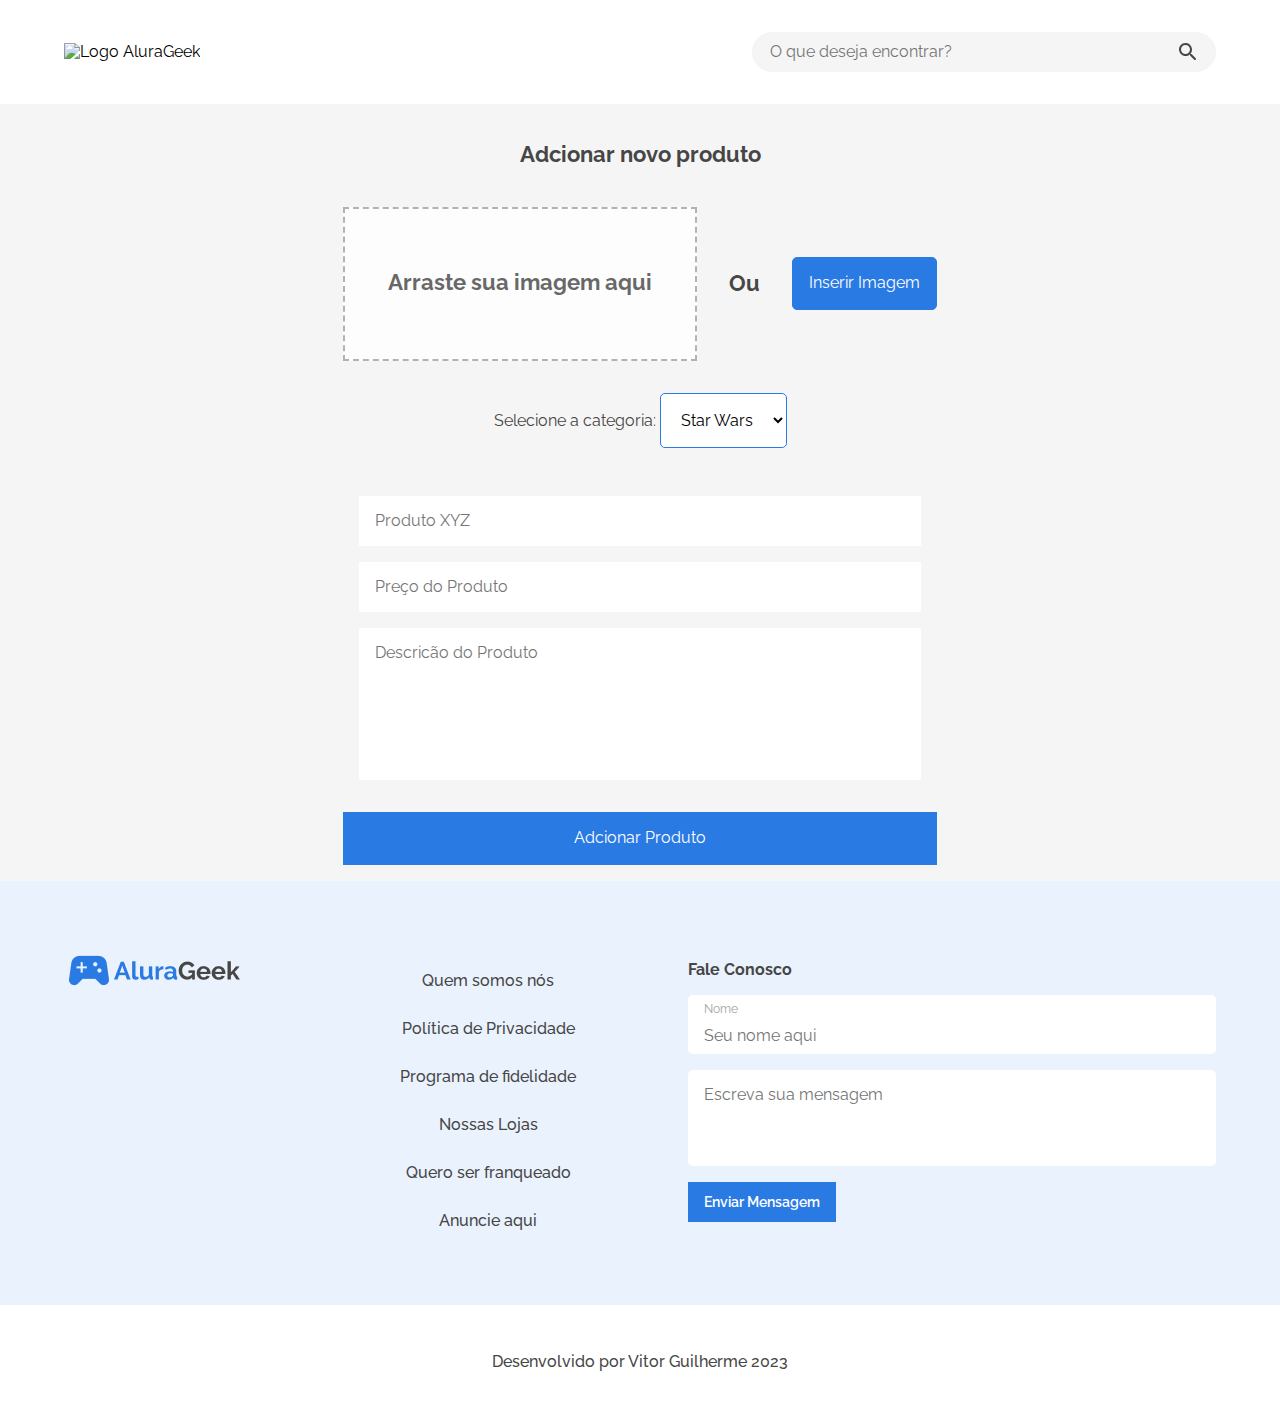
==== adcionarProduto.html @ f7864ef4 "Layout Fron-End finalizado" ====
<!DOCTYPE html>
<html lang="pt-br">

<head>
    <meta charset="UTF-8">
    <meta name="viewport" content="width=device-width, initial-scale=1.0">
    <title>AluraGeek | Adcionar Produto</title>

    <link rel="stylesheet" href="assets/css/reset.css">
    <link rel="stylesheet" href="assets/css/normalize.css">
    <link rel="stylesheet" href="assets/css/main.css">
    <link rel="stylesheet" href="assets/css/header/cabecalho.css">
    <link rel="stylesheet" href="assets/css/header/headerTop.css">
    <link rel="stylesheet" href="assets/css/adcionarProduto/inserirImagem.css">
    <link rel="stylesheet" href="assets/css/adcionarProduto/adcionarProduto.css">
    <link rel="stylesheet" href="assets/css/rodape/footer.css">
    <link rel="stylesheet" href="assets/css/rodape/informaçõesEmpresa.css">
    <link rel="stylesheet" href="assets/css/rodape/contato.css">


</head>

<body>

    <header class="cabecalho container">
        <div class="__headerTop">
            <figure class="--logo">
                <img src="assets/imagens/logo.png" alt="Logo AluraGeek">
            </figure>
            <button class="__menuAdmBtn">Menu Administrador</button>
            <div class="__barraDeBusca">
                <input type="search" name="Buscar" id="buscar" placeholder="O que deseja encontrar?">
                <img src="assets/imagens/Icone.svg" alt="Buscar" class="">
            </div>
        </div>

    </header>

    <main class="inserir container">

        <form class="__inserirProdutos" action="" method="get">

            <p>Adcionar novo produto</p>

            <div class="__secaoInserirImagem">

                <div class="__espacoArrasteArquivo">
                    <p>Arraste sua imagem aqui</p>
                </div>

                <p>Ou</p>

                <div class="__inserirImagem">
                    <label for="arquivo">Inserir Imagem</label>
                    <input type="file" name="arquivo" id="inserirImagem">
                </div>

            </div>


            <div class="__selecionarCategoria">
                <label for="categoria">Selecione a categoria:</label>
                <select id="categoria" name="Escolha a categoria">
                    <option value="star Wars">Star Wars</option>
                    <option value="console">Console</option>
                    <option value="diversos">Diversos</option>
                </select>

            </div>

            <div class="__preencher">
                
                <input class="__preencher" type="text" name="" id="nomeProd" placeholder="Produto XYZ">

                <input class="__preencher" classtype="text" name="" id="prcProd" placeholder="Preço do Produto">

                <textarea class="__preencher" name="descricao do produto" id="" cols="30" rows="10"
                    placeholder="Descricão do Produto"></textarea>

            </div>

            <button class="__adcionarProdBtn" type="submit">Adcionar Produto</button>

        </form>

    </main>

    <footer class="rodape container">

        <div class="__sobreEmpresa">



            <ul class="__sobreDescr">
                <img src="assets/imagens/Logo.png" alt="Logo AluraGeek" class="__logo">
                <div class="__descri">
                    <li class="__descriItem"><a href="#">Quem somos nós</a></li>
                    <li class="__descriItem"><a href="#">Política de Privacidade</a></li>
                    <li class="__descriItem"><a href="#">Programa de fidelidade</a></li>
                    <li class="__descriItem"><a href="#">Nossas Lojas</a></li>
                    <li class="__descriItem"><a href="#">Quero ser franqueado</a></li>
                    <li class="__descriItem"><a href="#">Anuncie aqui</a></li>
                </div>

            </ul>
            <form class="__formulario" action="" method="post">

                <p class="__formTitulo">Fale Conosco</p>

                <label class="__input-label">
                    <span>Nome</span>
                    <input class="__formNome" type="text" name="" id="" placeholder="Seu nome aqui">

                </label>

                <textarea class="__formMensagem" name="" id="" cols="30" rows="10"
                    placeholder="Escreva sua mensagem"></textarea>

                <input class="__enviarMsgBtn" type="submit" value="Enviar Mensagem">
            </form>
        </div>

    </footer>

    <div class="__rodape">
        <p class="__dev">Desenvolvido por Vitor Guilherme 2023</p>
    </div>


</body>

</html>
---- assets/css/main.css ----
@import url('https://fonts.googleapis.com/css2?family=Raleway:wght@400;500;600;700&display=swap');
:root {
    --azul-10: #EAF2FD;
    --azul-100: #2A7AE4;
    --preto-05: #F5F5F5;
    --preto-100: #464646;
    --preto-30: #C8C8C8;
    --preto-50: #A2A2A2;
    --branco: #FFFFFF;
    --textoMaior: 1.35rem;
    --textoMenor: 0.9rem;
}

/* exemplo de variavel
--main-color: black; */

*{
    font-family: 'Raleway', sans-serif;
}
---- assets/css/header/cabecalho.css ----
.cabecalho {
    display: flex;
    flex-direction: column;
    background-color: var(--branco);
}
---- assets/css/header/headerTop.css ----
.__headerTop {
    display: flex;
    height: 4.5rem;
    padding: 1rem;
    justify-content: space-between;
    align-items: center;
    align-self: stretch;
}

.--logo {
    margin: 0;
}

.--logo img {
    width: 10rem;
}

.__login {
    border: 1px solid var(--azul-100);
    background-color: var(--branco);
    font-weight: 600;
    color: var(--azul-100);
    display: flex;
    width: 8.3125rem;
    padding: 0.75rem 1rem;
    justify-content: center;
    align-items: center;
    gap: 0.625rem;
}

.__login a {
    text-decoration: none;
}

#buscar {
    display: none;
}

@media screen and (min-width: 769px) and (max-width: 1024px) {

    #buscar {
        display: block;
    }

    .__headerTop :nth-child(1) {
        order: 1;
    }

    .__headerTop :nth-child(2) {
        order: 3;
    }

    .__headerTop :nth-child(3) {
        order: 2;
    }

    .__headerTop {
        gap: 1rem;
    }

    .__barraDeBusca {
        display: flex;
        justify-content: space-between;
        width: 17rem;
        padding: 0.5rem 1rem;
        gap: 0.5rem;
        border-radius: 1.25rem;
        background: var(--preto-05);
        
    }

    .__barraDeBusca input {
        border: none;
        background: var(--preto-05);
    }

    .__login {
        flex-grow: 2;
        margin: 0 2rem 0 3rem;
    }

}

@media screen and (min-width: 1025px) {

    #buscar {
        display: block;
    }

    .__headerTop :nth-child(1) {
        order: 1;
    }

    .__headerTop :nth-child(2) {
        order: 3;
    }

    .__headerTop :nth-child(3) {
        order: 2;
    }

    .__headerTop {
        gap: 3rem;
        margin: 0 3rem 0 3rem;
    }

    .__barraDeBusca {
        display: flex;
        justify-content: space-between;
        width: 27rem;
        padding: 0.5rem 1rem;
        gap: 0.5rem;
        border-radius: 1.25rem;
        background: var(--preto-05);
    }

    .__barraDeBusca input {
        border: none;
        background: var(--preto-05);
        width: 27rem;
    }

    .__login {
        flex-grow: 2;
        margin: 0 0 0 21rem;
      }



}
---- assets/css/adcionarProduto/inserirImagem.css ----
.__menuAdmBtn {
    display: none;
}

.inserir {
    display: flex;
    padding: 1rem;
    flex-direction: column;
    align-items: center;
    background-color: var(--preto-05)
}

.__inserirProdutos p {
    font-size: 1.4rem;
    font-weight: 700;
    color: var(--preto-100);
    text-align: center;
}

.__inserirProdutos {
    display: flex;
    flex-direction: column;
    gap: 1rem;
}

.__espacoArrasteArquivo {
    border: 2px dashed var(--preto-50);
    opacity: 80%;
    background-color: var(--branco);
    width: 350px;
    height: 150px;
}

.__inserirImagem {
    border: 1px solid var(--azul-100);
    background-color: var(--azul-100);
    border-radius: 5px;
    font-size: 1rem;
    padding: 1rem;
    color: var(--branco);
    text-align: center;
    cursor: pointer;
}

.__inserirImagem label {
    cursor: pointer;
}

#inserirImagem[type="file"] {
    display: none;
}

@media screen and (min-width:769px) {
    .__secaoInserirImagem{
        display: flex;
        gap: 2rem;
        align-items: center;
    }

    .__espacoArrasteArquivo p{
        position: relative;
        top: 35%;
        transform: translateY(-50%);
    }
    
}
---- assets/css/adcionarProduto/adcionarProduto.css ----
.__selecionarCategoria {
    align-self: center;
    font-size: 1rem;
    padding: 1rem;
    color: var(--preto-100);
}

#categoria {
    border: 1px solid var(--azul-100);
    background-color: var(--branco);
    border-radius: 5px;
    cursor: pointer;
    padding: 1rem;
}

.__preencher {
    display: flex;
    flex-direction: column;
    gap: 1rem;
    padding: 1rem;
    justify-self: stretch;
    border: none;
    resize: none;
}

.__preencher textarea{
    height: 7.5rem;
}

.__adcionarProdBtn {
    padding: 1rem;
    border: 1px solid var(--azul-100);
    background-color: var(--azul-100);
    color: var(--branco);

}
---- assets/css/rodape/footer.css ----
.rodape {
    background-color: var(--azul-10);
    padding: 2rem;
}

.__sobreEmpresa {
    display: flex;
    flex-direction: column;
    align-items: center;
}

.__rodape {
    display: flex;
    align-items: center;
    justify-content: center;
    background-color: var(--branco);
    padding: 2rem;
    align-self: stretch;
    color: var(--preto-100,);
    text-align: center;
    font-size: 1rem;
    font-weight: 500;
}

@media screen and (min-width: 769px) and (max-width: 1024px) {
    
    .__sobreEmpresa{
        flex-direction: row;
        align-items: flex-start;
        gap: 7rem;
    }
}

@media screen and (min-width: 1025px){
    .__sobreEmpresa {
        padding: 2rem;
        gap: 7rem;
        flex-direction: row;
        justify-content: space-between;
    }
}
---- assets/css/rodape/informaçõesEmpresa.css ----
.__sobreDescr {
    display: flex;
    flex-direction: column;
    gap: 1rem;
    align-items: center;
    margin: 0;
}

.__descri{
    gap: 0.5rem;
}

.__descri a {
    text-decoration: none;
    color: var(--preto-100);
    font-weight: 500;
    font-size: 1rem;
}

.__descri li {
    line-height: 2.5rem;
    text-align: center;
}

@media screen and (min-width: 769px) and (max-width: 1024px) {
    .__sobreDescr {
        align-items: left;      
    }

    .__descri li {
        line-height: 2.5rem;
    }

    
}

@media screen and (min-width: 1025px){

    .__sobreDescr {
        flex-direction: row;
        align-items: flex-start;
        gap: 10rem;
             
    }
    .__descri{
        display: flex;
        flex-direction: column;
        padding-top: 1rem;
    }

    
}
---- assets/css/rodape/contato.css ----
.__formulario {
    display: flex;
    flex-direction: column;
    gap: 1rem;
    align-self: stretch;
}

.__formTitulo {
    font-size: 1rem;
    font-weight: 700;
    color: var(--preto-100);
    margin-bottom: 0;
}

.__formNome {
    border-radius: 5px;
    padding-top: 2rem;
    border: none;
}


.__input-label {
    display: flex;
}

.__input-label span {
    position: absolute;
    padding-top: 0.5rem;
    padding-left: 1rem;
    color: var(--preto-50);
    font-size: 0.75rem;
    font-weight: 400;
}

.__input-label input {
    padding-left: 1rem;
    padding-bottom: 0.5rem;
    width: 100%;
    color: var(--preto-100);
    font-size: 1rem;
    font-weight: 400;
}

.__formMensagem {
    border-radius: 5px;
    padding: 1rem 0 0 1rem;
    border: none;
    resize: none;
    height: 5rem;
    color: var(--preto-50);
    font-size: 1rem;
    font-weight: 400;
}

.__enviarMsgBtn {
    display: flex;
    padding: 0.75rem 1rem;
    justify-content: center;
    align-items: center;
    gap: 0.625rem;
    border: none;
    width: fit-content;
    background-color: var(--azul-100);
    color: var(--branco);
    font-weight: 600;
    font-size: 0.90rem;

}

@media screen and (min-width: 769px) and (max-width: 1024px) {
    .__formulario {
        align-self: stretch;
        width: 100%;
    }
}

@media screen and (min-width: 1025px){
    .__formulario{
    flex-grow: 1;
    }
}
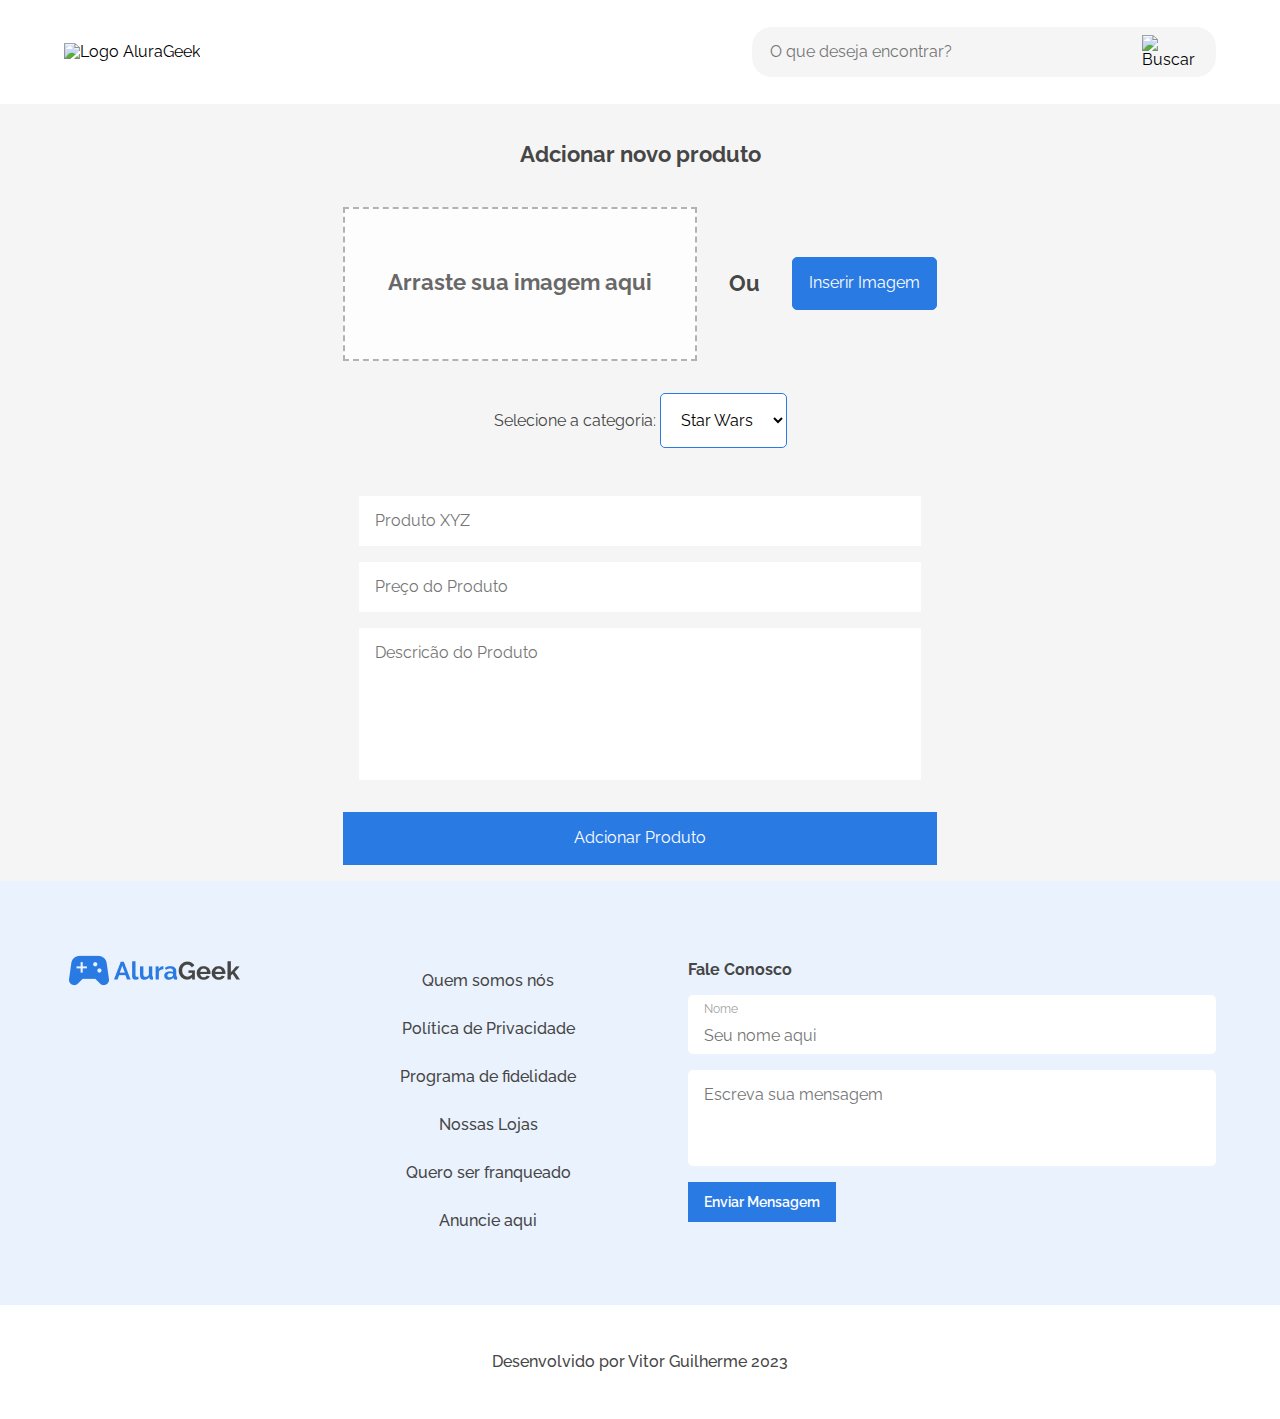
==== commit 60f80e2b: "correção nas imagens do header" ====
--- a/adcionarProduto.html
+++ b/adcionarProduto.html
@@ -25,12 +25,12 @@
     <header class="cabecalho container">
         <div class="__headerTop">
             <figure class="--logo">
-                <img src="assets/imagens/logo.png" alt="Logo AluraGeek">
+                <img src="../imagens/logo.png" alt="Logo AluraGeek">
             </figure>
             <button class="__menuAdmBtn">Menu Administrador</button>
             <div class="__barraDeBusca">
                 <input type="search" name="Buscar" id="buscar" placeholder="O que deseja encontrar?">
-                <img src="assets/imagens/Icone.svg" alt="Buscar" class="">
+                <img src="../imagens/Icone.svg" alt="Buscar" class="">
             </div>
         </div>
 
@@ -89,8 +89,6 @@
 
         <div class="__sobreEmpresa">
 
-
-
             <ul class="__sobreDescr">
                 <img src="assets/imagens/Logo.png" alt="Logo AluraGeek" class="__logo">
                 <div class="__descri">
@@ -103,21 +101,26 @@
                 </div>
 
             </ul>
-            <form class="__formulario" action="" method="post">
+
+            <form class="__formulario" data-formulario novalidate>
 
                 <p class="__formTitulo">Fale Conosco</p>
 
                 <label class="__input-label">
                     <span>Nome</span>
-                    <input class="__formNome" type="text" name="" id="" placeholder="Seu nome aqui">
-
+                    <input class="__formNome" data-formNome type="text" name="nome" id="nome" maxlength="40"
+                        placeholder="Seu nome aqui" required>
                 </label>
 
-                <textarea class="__formMensagem" name="" id="" cols="30" rows="10"
-                    placeholder="Escreva sua mensagem"></textarea>
+                <textarea class="__formMensagem" data-formMensagem name="mensagem" id="mensagem" cols="30" rows="10"
+                    maxlength="120" placeholder="Escreva sua mensagem" required></textarea>
 
-                <input class="__enviarMsgBtn" type="submit" value="Enviar Mensagem">
+                <input class="__enviarMsgBtn" data-enviarMsgBtn type="submit" value="Enviar Mensagem">
+
+                <span class="error-messages" data-error-messages aria-hidden="true"></span>
+
             </form>
+
         </div>
 
     </footer>
@@ -126,6 +129,8 @@
         <p class="__dev">Desenvolvido por Vitor Guilherme 2023</p>
     </div>
 
+    <script src="assets/program/index.js"></script>
+    <script src="assets/program/validarFormulario.js"></script>
 
 </body>
 
--- a/assets/css/header/headerTop.css
+++ b/assets/css/header/headerTop.css
@@ -26,10 +26,7 @@
     justify-content: center;
     align-items: center;
     gap: 0.625rem;
-}
-
-.__login a {
-    text-decoration: none;
+    text-decoration: none
 }
 
 #buscar {
--- a/assets/css/rodape/contato.css
+++ b/assets/css/rodape/contato.css
@@ -67,6 +67,11 @@
 
 }
 
+.error-messages{
+    color: red;
+    font-weight: 500;
+}
+
 @media screen and (min-width: 769px) and (max-width: 1024px) {
     .__formulario {
         align-self: stretch;
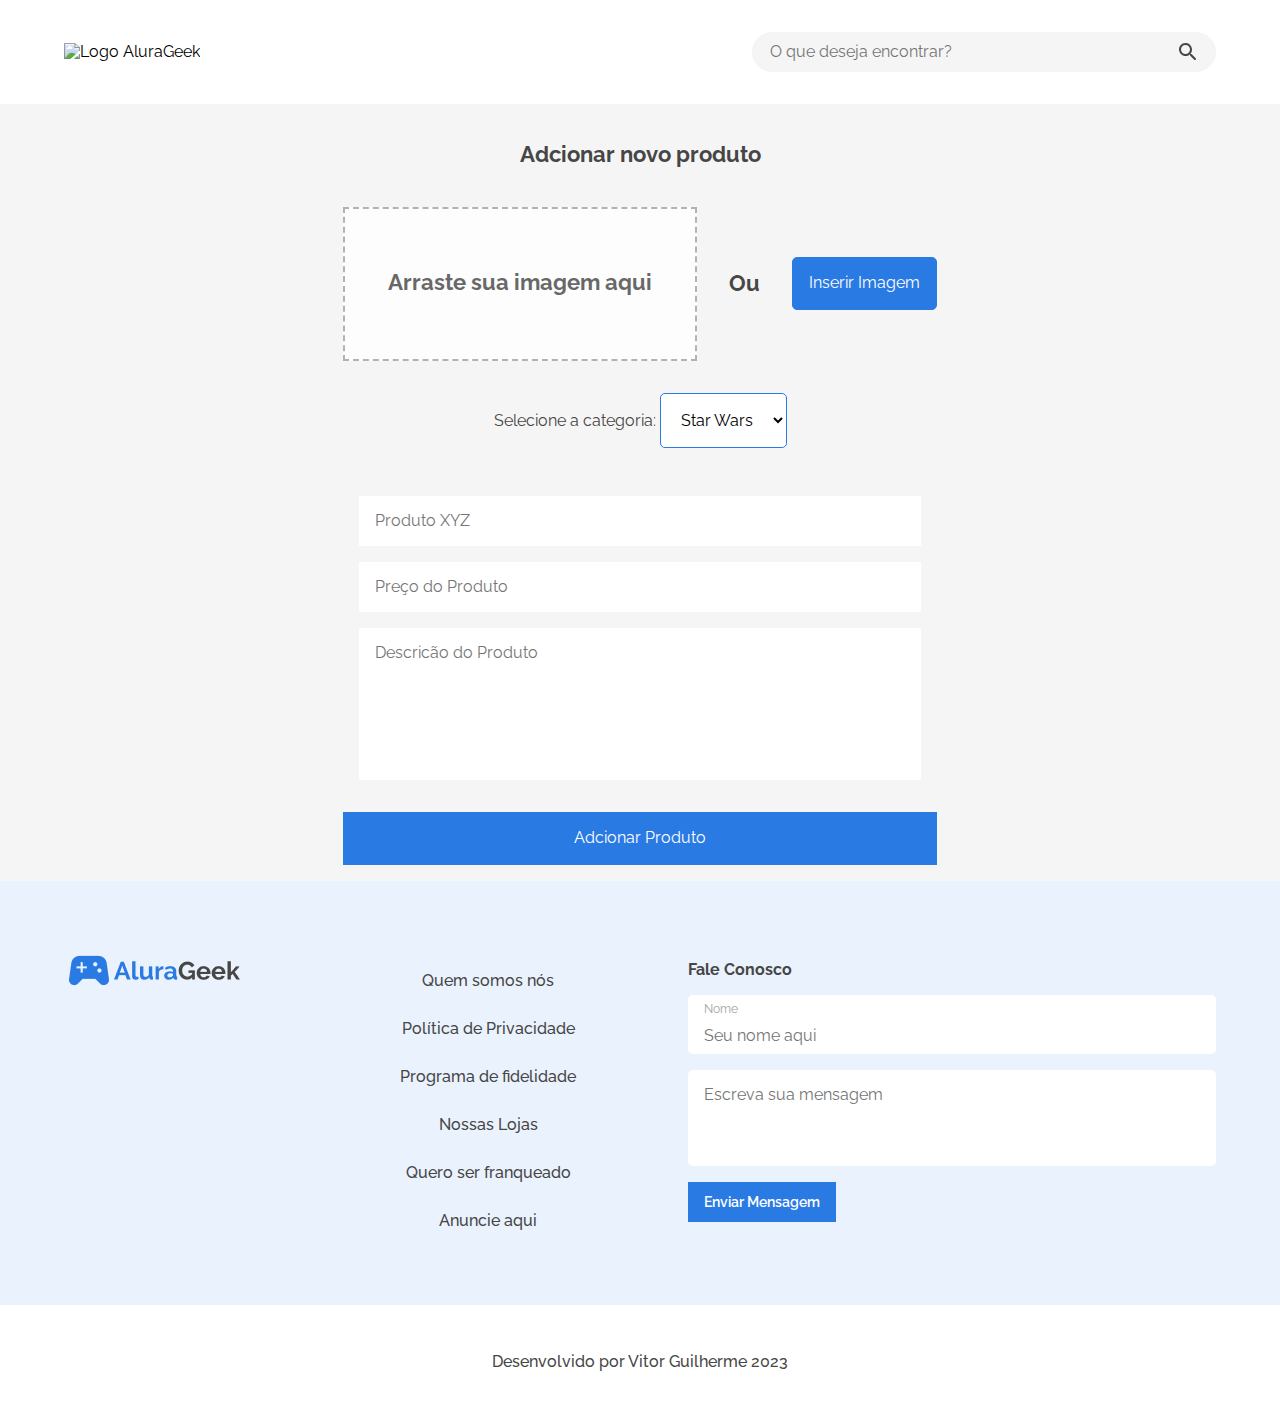
==== commit 323fc253: "atualizado o caminhos dos arquivos" ====
--- a/adcionarProduto.html
+++ b/adcionarProduto.html
@@ -6,16 +6,16 @@
     <meta name="viewport" content="width=device-width, initial-scale=1.0">
     <title>AluraGeek | Adcionar Produto</title>
 
-    <link rel="stylesheet" href="assets/css/reset.css">
-    <link rel="stylesheet" href="assets/css/normalize.css">
-    <link rel="stylesheet" href="assets/css/main.css">
-    <link rel="stylesheet" href="assets/css/header/cabecalho.css">
-    <link rel="stylesheet" href="assets/css/header/headerTop.css">
-    <link rel="stylesheet" href="assets/css/adcionarProduto/inserirImagem.css">
-    <link rel="stylesheet" href="assets/css/adcionarProduto/adcionarProduto.css">
-    <link rel="stylesheet" href="assets/css/rodape/footer.css">
-    <link rel="stylesheet" href="assets/css/rodape/informaçõesEmpresa.css">
-    <link rel="stylesheet" href="assets/css/rodape/contato.css">
+    <link rel="stylesheet" href="css/reset.css">
+    <link rel="stylesheet" href="css/normalize.css">
+    <link rel="stylesheet" href="css/main.css">
+    <link rel="stylesheet" href="css/header/cabecalho.css">
+    <link rel="stylesheet" href="css/header/headerTop.css">
+    <link rel="stylesheet" href="css/adcionarProduto/inserirImagem.css">
+    <link rel="stylesheet" href="css/adcionarProduto/adcionarProduto.css">
+    <link rel="stylesheet" href="css/rodape/footer.css">
+    <link rel="stylesheet" href="css/rodape/informaçõesEmpresa.css">
+    <link rel="stylesheet" href="css/rodape/contato.css">
 
 
 </head>
@@ -25,12 +25,12 @@
     <header class="cabecalho container">
         <div class="__headerTop">
             <figure class="--logo">
-                <img src="../imagens/logo.png" alt="Logo AluraGeek">
+                <img src="assets/logo.png" alt="Logo AluraGeek">
             </figure>
             <button class="__menuAdmBtn">Menu Administrador</button>
             <div class="__barraDeBusca">
                 <input type="search" name="Buscar" id="buscar" placeholder="O que deseja encontrar?">
-                <img src="../imagens/Icone.svg" alt="Buscar" class="">
+                <img src="assets/Icone.svg" alt="Buscar" class="">
             </div>
         </div>
 
@@ -90,7 +90,7 @@
         <div class="__sobreEmpresa">
 
             <ul class="__sobreDescr">
-                <img src="assets/imagens/Logo.png" alt="Logo AluraGeek" class="__logo">
+                <img src="assets/Logo.png" alt="Logo AluraGeek" class="__logo">
                 <div class="__descri">
                     <li class="__descriItem"><a href="#">Quem somos nós</a></li>
                     <li class="__descriItem"><a href="#">Política de Privacidade</a></li>
@@ -129,8 +129,8 @@
         <p class="__dev">Desenvolvido por Vitor Guilherme 2023</p>
     </div>
 
-    <script src="assets/program/index.js"></script>
-    <script src="assets/program/validarFormulario.js"></script>
+    <script src="app/index.js"></script>
+    <script src="app/validarFormulario.js"></script>
 
 </body>
 
--- a/css/main.css
+++ b/css/main.css
@@ -0,0 +1,19 @@
+@import url('https://fonts.googleapis.com/css2?family=Raleway:wght@400;500;600;700&display=swap');
+:root {
+    --azul-10: #EAF2FD;
+    --azul-100: #2A7AE4;
+    --preto-05: #F5F5F5;
+    --preto-100: #464646;
+    --preto-30: #C8C8C8;
+    --preto-50: #A2A2A2;
+    --branco: #FFFFFF;
+    --textoMaior: 1.35rem;
+    --textoMenor: 0.9rem;
+}
+
+/* exemplo de variavel
+--main-color: black; */
+
+*{
+    font-family: 'Raleway', sans-serif;
+}--- a/css/header/cabecalho.css
+++ b/css/header/cabecalho.css
@@ -0,0 +1,5 @@
+.cabecalho {
+    display: flex;
+    flex-direction: column;
+    background-color: var(--branco);
+}--- a/css/header/headerTop.css
+++ b/css/header/headerTop.css
@@ -0,0 +1,127 @@
+.__headerTop {
+    display: flex;
+    height: 4.5rem;
+    padding: 1rem;
+    justify-content: space-between;
+    align-items: center;
+    align-self: stretch;
+}
+
+.--logo {
+    margin: 0;
+}
+
+.--logo img {
+    width: 10rem;
+}
+
+.__login {
+    border: 1px solid var(--azul-100);
+    background-color: var(--branco);
+    font-weight: 600;
+    color: var(--azul-100);
+    display: flex;
+    width: 8.3125rem;
+    padding: 0.75rem 1rem;
+    justify-content: center;
+    align-items: center;
+    gap: 0.625rem;
+    text-decoration: none
+}
+
+#buscar {
+    display: none;
+}
+
+@media screen and (min-width: 769px) and (max-width: 1024px) {
+
+    #buscar {
+        display: block;
+    }
+
+    .__headerTop :nth-child(1) {
+        order: 1;
+    }
+
+    .__headerTop :nth-child(2) {
+        order: 3;
+    }
+
+    .__headerTop :nth-child(3) {
+        order: 2;
+    }
+
+    .__headerTop {
+        gap: 1rem;
+    }
+
+    .__barraDeBusca {
+        display: flex;
+        justify-content: space-between;
+        width: 17rem;
+        padding: 0.5rem 1rem;
+        gap: 0.5rem;
+        border-radius: 1.25rem;
+        background: var(--preto-05);
+        
+    }
+
+    .__barraDeBusca input {
+        border: none;
+        background: var(--preto-05);
+    }
+
+    .__login {
+        flex-grow: 2;
+        margin: 0 2rem 0 3rem;
+    }
+
+}
+
+@media screen and (min-width: 1025px) {
+
+    #buscar {
+        display: block;
+    }
+
+    .__headerTop :nth-child(1) {
+        order: 1;
+    }
+
+    .__headerTop :nth-child(2) {
+        order: 3;
+    }
+
+    .__headerTop :nth-child(3) {
+        order: 2;
+    }
+
+    .__headerTop {
+        gap: 3rem;
+        margin: 0 3rem 0 3rem;
+    }
+
+    .__barraDeBusca {
+        display: flex;
+        justify-content: space-between;
+        width: 27rem;
+        padding: 0.5rem 1rem;
+        gap: 0.5rem;
+        border-radius: 1.25rem;
+        background: var(--preto-05);
+    }
+
+    .__barraDeBusca input {
+        border: none;
+        background: var(--preto-05);
+        width: 27rem;
+    }
+
+    .__login {
+        flex-grow: 2;
+        margin: 0 0 0 21rem;
+      }
+
+
+
+}--- a/css/adcionarProduto/inserirImagem.css
+++ b/css/adcionarProduto/inserirImagem.css
@@ -0,0 +1,66 @@
+.__menuAdmBtn {
+    display: none;
+}
+
+.inserir {
+    display: flex;
+    padding: 1rem;
+    flex-direction: column;
+    align-items: center;
+    background-color: var(--preto-05)
+}
+
+.__inserirProdutos p {
+    font-size: 1.4rem;
+    font-weight: 700;
+    color: var(--preto-100);
+    text-align: center;
+}
+
+.__inserirProdutos {
+    display: flex;
+    flex-direction: column;
+    gap: 1rem;
+}
+
+.__espacoArrasteArquivo {
+    border: 2px dashed var(--preto-50);
+    opacity: 80%;
+    background-color: var(--branco);
+    width: 350px;
+    height: 150px;
+}
+
+.__inserirImagem {
+    border: 1px solid var(--azul-100);
+    background-color: var(--azul-100);
+    border-radius: 5px;
+    font-size: 1rem;
+    padding: 1rem;
+    color: var(--branco);
+    text-align: center;
+    cursor: pointer;
+}
+
+.__inserirImagem label {
+    cursor: pointer;
+}
+
+#inserirImagem[type="file"] {
+    display: none;
+}
+
+@media screen and (min-width:769px) {
+    .__secaoInserirImagem{
+        display: flex;
+        gap: 2rem;
+        align-items: center;
+    }
+
+    .__espacoArrasteArquivo p{
+        position: relative;
+        top: 35%;
+        transform: translateY(-50%);
+    }
+    
+}--- a/css/adcionarProduto/adcionarProduto.css
+++ b/css/adcionarProduto/adcionarProduto.css
@@ -0,0 +1,36 @@
+.__selecionarCategoria {
+    align-self: center;
+    font-size: 1rem;
+    padding: 1rem;
+    color: var(--preto-100);
+}
+
+#categoria {
+    border: 1px solid var(--azul-100);
+    background-color: var(--branco);
+    border-radius: 5px;
+    cursor: pointer;
+    padding: 1rem;
+}
+
+.__preencher {
+    display: flex;
+    flex-direction: column;
+    gap: 1rem;
+    padding: 1rem;
+    justify-self: stretch;
+    border: none;
+    resize: none;
+}
+
+.__preencher textarea{
+    height: 7.5rem;
+}
+
+.__adcionarProdBtn {
+    padding: 1rem;
+    border: 1px solid var(--azul-100);
+    background-color: var(--azul-100);
+    color: var(--branco);
+
+}--- a/css/rodape/footer.css
+++ b/css/rodape/footer.css
@@ -0,0 +1,41 @@
+.rodape {
+    background-color: var(--azul-10);
+    padding: 2rem;
+}
+
+.__sobreEmpresa {
+    display: flex;
+    flex-direction: column;
+    align-items: center;
+}
+
+.__rodape {
+    display: flex;
+    align-items: center;
+    justify-content: center;
+    background-color: var(--branco);
+    padding: 2rem;
+    align-self: stretch;
+    color: var(--preto-100,);
+    text-align: center;
+    font-size: 1rem;
+    font-weight: 500;
+}
+
+@media screen and (min-width: 769px) and (max-width: 1024px) {
+    
+    .__sobreEmpresa{
+        flex-direction: row;
+        align-items: flex-start;
+        gap: 7rem;
+    }
+}
+
+@media screen and (min-width: 1025px){
+    .__sobreEmpresa {
+        padding: 2rem;
+        gap: 7rem;
+        flex-direction: row;
+        justify-content: space-between;
+    }
+}--- a/css/rodape/informaçõesEmpresa.css
+++ b/css/rodape/informaçõesEmpresa.css
@@ -0,0 +1,54 @@
+.__sobreDescr {
+    display: flex;
+    flex-direction: column;
+    gap: 1rem;
+    align-items: center;
+    margin: 0;
+}
+
+.__descri{
+    gap: 0.5rem;
+}
+
+.__descri a {
+    text-decoration: none;
+    color: var(--preto-100);
+    font-weight: 500;
+    font-size: 1rem;
+}
+
+.__descri li {
+    line-height: 2.5rem;
+    text-align: center;
+}
+
+@media screen and (min-width: 769px) and (max-width: 1024px) {
+    .__sobreDescr {
+        align-items: left;      
+    }
+
+    .__descri li {
+        line-height: 2.5rem;
+    }
+
+    
+}
+
+@media screen and (min-width: 1025px){
+
+    .__sobreDescr {
+        flex-direction: row;
+        align-items: flex-start;
+        gap: 10rem;
+             
+    }
+    .__descri{
+        display: flex;
+        flex-direction: column;
+        padding-top: 1rem;
+    }
+
+    
+}
+
+
--- a/css/rodape/contato.css
+++ b/css/rodape/contato.css
@@ -0,0 +1,87 @@
+.__formulario {
+    display: flex;
+    flex-direction: column;
+    gap: 1rem;
+    align-self: stretch;
+}
+
+.__formTitulo {
+    font-size: 1rem;
+    font-weight: 700;
+    color: var(--preto-100);
+    margin-bottom: 0;
+}
+
+.__formNome {
+    border-radius: 5px;
+    padding-top: 2rem;
+    border: none;
+}
+
+
+.__input-label {
+    display: flex;
+}
+
+.__input-label span {
+    position: absolute;
+    padding-top: 0.5rem;
+    padding-left: 1rem;
+    color: var(--preto-50);
+    font-size: 0.75rem;
+    font-weight: 400;
+}
+
+.__input-label input {
+    padding-left: 1rem;
+    padding-bottom: 0.5rem;
+    width: 100%;
+    color: var(--preto-100);
+    font-size: 1rem;
+    font-weight: 400;
+}
+
+.__formMensagem {
+    border-radius: 5px;
+    padding: 1rem 0 0 1rem;
+    border: none;
+    resize: none;
+    height: 5rem;
+    color: var(--preto-50);
+    font-size: 1rem;
+    font-weight: 400;
+}
+
+.__enviarMsgBtn {
+    display: flex;
+    padding: 0.75rem 1rem;
+    justify-content: center;
+    align-items: center;
+    gap: 0.625rem;
+    border: none;
+    width: fit-content;
+    background-color: var(--azul-100);
+    color: var(--branco);
+    font-weight: 600;
+    font-size: 0.90rem;
+
+}
+
+.error-messages{
+    color: red;
+    font-weight: 500;
+}
+
+@media screen and (min-width: 769px) and (max-width: 1024px) {
+    .__formulario {
+        align-self: stretch;
+        width: 100%;
+    }
+}
+
+@media screen and (min-width: 1025px){
+    .__formulario{
+    flex-grow: 1;
+    }
+}
+
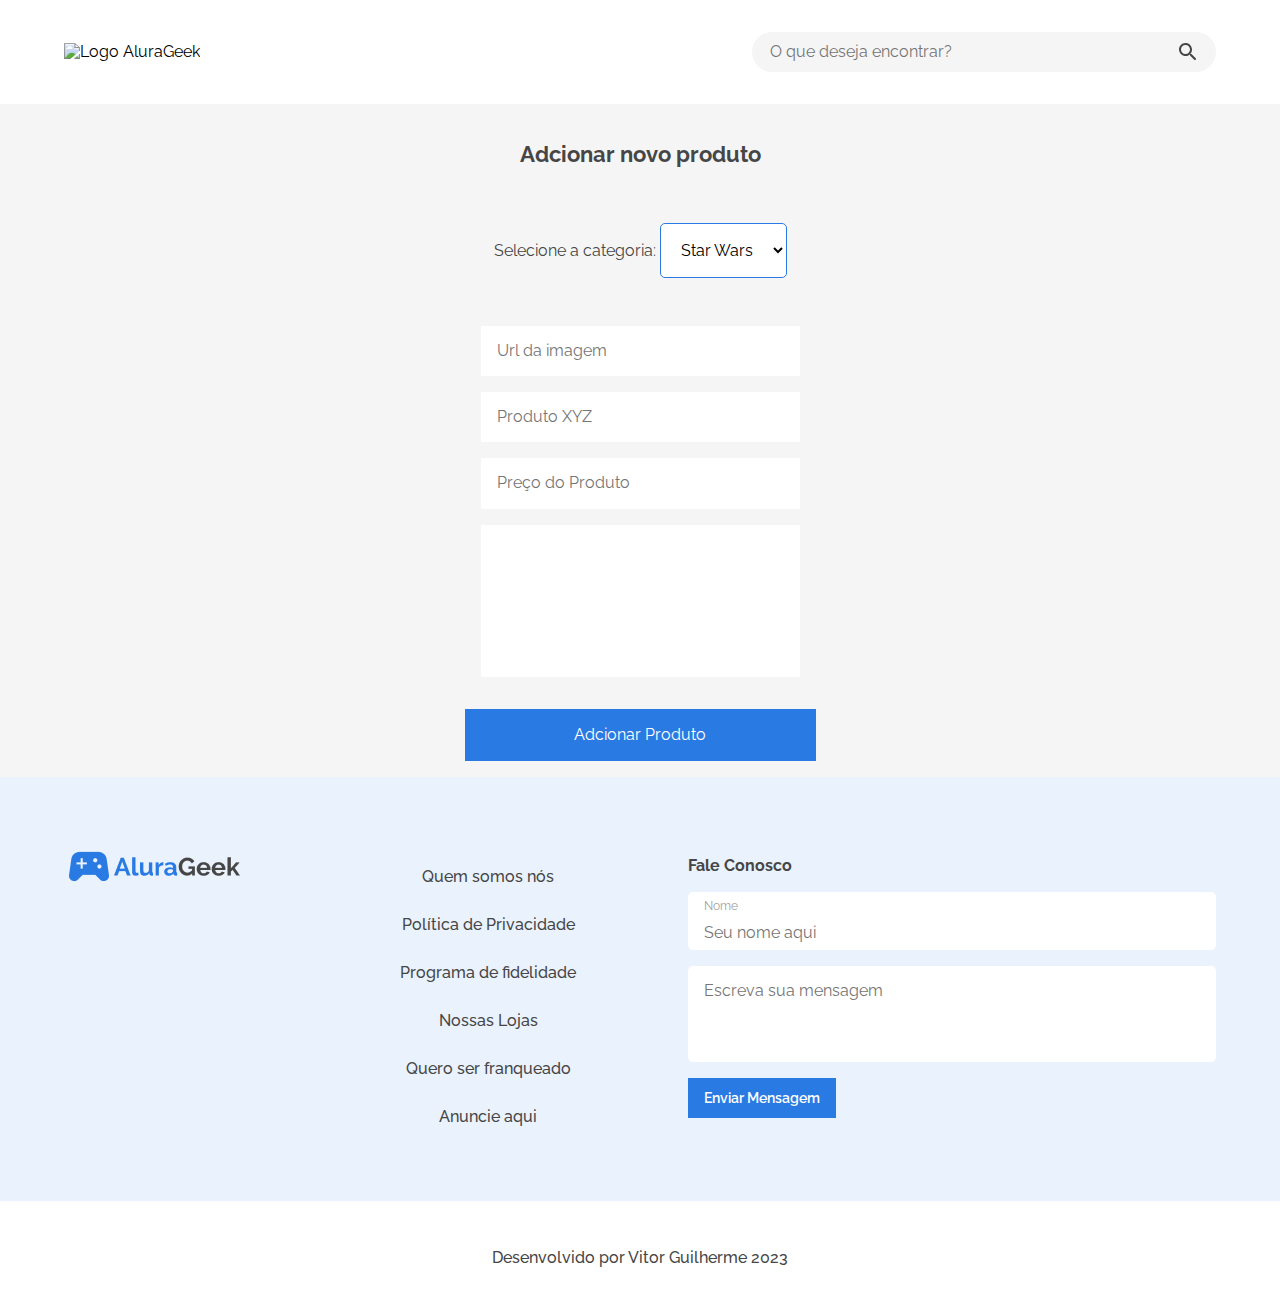
==== commit d7457459: "melhor organização das funções" ====
--- a/adcionarProduto.html
+++ b/adcionarProduto.html
@@ -5,17 +5,17 @@
     <meta charset="UTF-8">
     <meta name="viewport" content="width=device-width, initial-scale=1.0">
     <title>AluraGeek | Adcionar Produto</title>
-
-    <link rel="stylesheet" href="css/reset.css">
-    <link rel="stylesheet" href="css/normalize.css">
-    <link rel="stylesheet" href="css/main.css">
-    <link rel="stylesheet" href="css/header/cabecalho.css">
-    <link rel="stylesheet" href="css/header/headerTop.css">
-    <link rel="stylesheet" href="css/adcionarProduto/inserirImagem.css">
-    <link rel="stylesheet" href="css/adcionarProduto/adcionarProduto.css">
-    <link rel="stylesheet" href="css/rodape/footer.css">
-    <link rel="stylesheet" href="css/rodape/informaçõesEmpresa.css">
-    <link rel="stylesheet" href="css/rodape/contato.css">
+    <link rel="shortcut icon" href="assets/img/logo.svg" type="image/x-icon">
+    <link rel="stylesheet" href="assets/css/reset.css">
+    <link rel="stylesheet" href="assets/css/normalize.css">
+    <link rel="stylesheet" href="assets/css/main.css">
+    <link rel="stylesheet" href="assets/css/header/cabecalho.css">
+    <link rel="stylesheet" href="assets/css/header/headerTop.css">
+    <link rel="stylesheet" href="assets/css/adcionarProduto/inserirImagem.css">
+    <link rel="stylesheet" href="assets/css/adcionarProduto/adcionarProduto.css">
+    <link rel="stylesheet" href="assets/css/rodape/footer.css">
+    <link rel="stylesheet" href="assets/css/rodape/informaçõesEmpresa.css">
+    <link rel="stylesheet" href="assets/css/rodape/contato.css">
 
 
 </head>
@@ -25,12 +25,12 @@
     <header class="cabecalho container">
         <div class="__headerTop">
             <figure class="--logo">
-                <img src="assets/logo.png" alt="Logo AluraGeek">
+                <img src="assets/img/logo.png" alt="Logo AluraGeek">
             </figure>
             <button class="__menuAdmBtn">Menu Administrador</button>
             <div class="__barraDeBusca">
                 <input type="search" name="Buscar" id="buscar" placeholder="O que deseja encontrar?">
-                <img src="assets/Icone.svg" alt="Buscar" class="">
+                <img src="assets/img/Icone.svg" alt="Buscar" class="">
             </div>
         </div>
 
@@ -38,44 +38,31 @@
 
     <main class="inserir container">
 
-        <form class="__inserirProdutos" action="" method="get">
+        <form class="__inserirProdutos" data-inserirProdutos>
 
             <p>Adcionar novo produto</p>
 
-            <div class="__secaoInserirImagem">
-
-                <div class="__espacoArrasteArquivo">
-                    <p>Arraste sua imagem aqui</p>
-                </div>
-
-                <p>Ou</p>
-
-                <div class="__inserirImagem">
-                    <label for="arquivo">Inserir Imagem</label>
-                    <input type="file" name="arquivo" id="inserirImagem">
-                </div>
-
-            </div>
-
-
             <div class="__selecionarCategoria">
                 <label for="categoria">Selecione a categoria:</label>
-                <select id="categoria" name="Escolha a categoria">
-                    <option value="star Wars">Star Wars</option>
-                    <option value="console">Console</option>
-                    <option value="diversos">Diversos</option>
+                <select id="categoria" name="Escolha a categoria" required>
+                    <option value="Star Wars">Star Wars</option>
+                    <option value="Console">Console</option>
+                    <option value="Diversos">Diversos</option>
                 </select>
 
             </div>
 
             <div class="__preencher">
-                
-                <input class="__preencher" type="text" name="" id="nomeProd" placeholder="Produto XYZ">
 
-                <input class="__preencher" classtype="text" name="" id="prcProd" placeholder="Preço do Produto">
+                <input class="__preencher" type="text" name="" id="inserirImagem" placeholder="Url da imagem" required >
 
-                <textarea class="__preencher" name="descricao do produto" id="" cols="30" rows="10"
-                    placeholder="Descricão do Produto"></textarea>
+                <input class="__preencher" type="text" name="" id="nomeProd" placeholder="Produto XYZ" required>
+
+                <input class="__preencher" classtype="text" name="" id="prcProd" placeholder="Preço do Produto" required>
+
+                <textarea class="__preencher" name="descricao do produto" id="descrProduto" cols="30" rows="10"
+                    placeholder="Descricão do Produto" required>
+                </textarea>
 
             </div>
 
@@ -90,7 +77,7 @@
         <div class="__sobreEmpresa">
 
             <ul class="__sobreDescr">
-                <img src="assets/Logo.png" alt="Logo AluraGeek" class="__logo">
+                <img src="assets/img/Logo.png" alt="Logo AluraGeek" class="__logo">
                 <div class="__descri">
                     <li class="__descriItem"><a href="#">Quem somos nós</a></li>
                     <li class="__descriItem"><a href="#">Política de Privacidade</a></li>
@@ -129,8 +116,10 @@
         <p class="__dev">Desenvolvido por Vitor Guilherme 2023</p>
     </div>
 
-    <script src="app/index.js"></script>
-    <script src="app/validarFormulario.js"></script>
+    <script type="module" src="assets/js/main.js"></script>
+    <script src="assets/js/validarFormulario.js"></script>
+    <script src="assets/js/adcionarProduto.js"></script>
+    
 
 </body>
 
--- a/assets/css/main.css
+++ b/assets/css/main.css
@@ -0,0 +1,19 @@
+@import url('https://fonts.googleapis.com/css2?family=Raleway:wght@400;500;600;700&display=swap');
+:root {
+    --azul-10: #EAF2FD;
+    --azul-100: #2A7AE4;
+    --preto-05: #F5F5F5;
+    --preto-100: #464646;
+    --preto-30: #C8C8C8;
+    --preto-50: #A2A2A2;
+    --branco: #FFFFFF;
+    --textoMaior: 1.35rem;
+    --textoMenor: 0.9rem;
+}
+
+/* exemplo de variavel
+--main-color: black; */
+
+*{
+    font-family: 'Raleway', sans-serif;
+}--- a/assets/css/header/cabecalho.css
+++ b/assets/css/header/cabecalho.css
@@ -0,0 +1,5 @@
+.cabecalho {
+    display: flex;
+    flex-direction: column;
+    background-color: var(--branco);
+}--- a/assets/css/header/headerTop.css
+++ b/assets/css/header/headerTop.css
@@ -0,0 +1,127 @@
+.__headerTop {
+    display: flex;
+    height: 4.5rem;
+    padding: 1rem;
+    justify-content: space-between;
+    align-items: center;
+    align-self: stretch;
+}
+
+.--logo {
+    margin: 0;
+}
+
+.--logo img {
+    width: 10rem;
+}
+
+.__login {
+    border: 1px solid var(--azul-100);
+    background-color: var(--branco);
+    font-weight: 600;
+    color: var(--azul-100);
+    display: flex;
+    width: 8.3125rem;
+    padding: 0.75rem 1rem;
+    justify-content: center;
+    align-items: center;
+    gap: 0.625rem;
+    text-decoration: none
+}
+
+#buscar {
+    display: none;
+}
+
+@media screen and (min-width: 769px) and (max-width: 1024px) {
+
+    #buscar {
+        display: block;
+    }
+
+    .__headerTop :nth-child(1) {
+        order: 1;
+    }
+
+    .__headerTop :nth-child(2) {
+        order: 3;
+    }
+
+    .__headerTop :nth-child(3) {
+        order: 2;
+    }
+
+    .__headerTop {
+        gap: 1rem;
+    }
+
+    .__barraDeBusca {
+        display: flex;
+        justify-content: space-between;
+        width: 17rem;
+        padding: 0.5rem 1rem;
+        gap: 0.5rem;
+        border-radius: 1.25rem;
+        background: var(--preto-05);
+        
+    }
+
+    .__barraDeBusca input {
+        border: none;
+        background: var(--preto-05);
+    }
+
+    .__login {
+        flex-grow: 2;
+        margin: 0 2rem 0 3rem;
+    }
+
+}
+
+@media screen and (min-width: 1025px) {
+
+    #buscar {
+        display: block;
+    }
+
+    .__headerTop :nth-child(1) {
+        order: 1;
+    }
+
+    .__headerTop :nth-child(2) {
+        order: 3;
+    }
+
+    .__headerTop :nth-child(3) {
+        order: 2;
+    }
+
+    .__headerTop {
+        gap: 3rem;
+        margin: 0 3rem 0 3rem;
+    }
+
+    .__barraDeBusca {
+        display: flex;
+        justify-content: space-between;
+        width: 27rem;
+        padding: 0.5rem 1rem;
+        gap: 0.5rem;
+        border-radius: 1.25rem;
+        background: var(--preto-05);
+    }
+
+    .__barraDeBusca input {
+        border: none;
+        background: var(--preto-05);
+        width: 27rem;
+    }
+
+    .__login {
+        flex-grow: 2;
+        margin: 0 0 0 21rem;
+      }
+
+
+
+}--- a/assets/css/adcionarProduto/inserirImagem.css
+++ b/assets/css/adcionarProduto/inserirImagem.css
@@ -0,0 +1,66 @@
+.__menuAdmBtn {
+    display: none;
+}
+
+.inserir {
+    display: flex;
+    padding: 1rem;
+    flex-direction: column;
+    align-items: center;
+    background-color: var(--preto-05)
+}
+
+.__inserirProdutos p {
+    font-size: 1.4rem;
+    font-weight: 700;
+    color: var(--preto-100);
+    text-align: center;
+}
+
+.__inserirProdutos {
+    display: flex;
+    flex-direction: column;
+    gap: 1rem;
+}
+
+.__espacoArrasteArquivo {
+    border: 2px dashed var(--preto-50);
+    opacity: 80%;
+    background-color: var(--branco);
+    width: 350px;
+    height: 150px;
+}
+
+.__inserirImagem {
+    border: 1px solid var(--azul-100);
+    background-color: var(--azul-100);
+    border-radius: 5px;
+    font-size: 1rem;
+    padding: 1rem;
+    color: var(--branco);
+    text-align: center;
+    cursor: pointer;
+}
+
+.__inserirImagem label {
+    cursor: pointer;
+}
+
+#inserirImagem[type="file"] {
+    display: none;
+}
+
+@media screen and (min-width:769px) {
+    .__secaoInserirImagem{
+        display: flex;
+        gap: 2rem;
+        align-items: center;
+    }
+
+    .__espacoArrasteArquivo p{
+        position: relative;
+        top: 35%;
+        transform: translateY(-50%);
+    }
+    
+}--- a/assets/css/adcionarProduto/adcionarProduto.css
+++ b/assets/css/adcionarProduto/adcionarProduto.css
@@ -0,0 +1,36 @@
+.__selecionarCategoria {
+    align-self: center;
+    font-size: 1rem;
+    padding: 1rem;
+    color: var(--preto-100);
+}
+
+#categoria {
+    border: 1px solid var(--azul-100);
+    background-color: var(--branco);
+    border-radius: 5px;
+    cursor: pointer;
+    padding: 1rem;
+}
+
+.__preencher {
+    display: flex;
+    flex-direction: column;
+    gap: 1rem;
+    padding: 1rem;
+    justify-self: stretch;
+    border: none;
+    resize: none;
+}
+
+.__preencher textarea{
+    height: 7.5rem;
+}
+
+.__adcionarProdBtn {
+    padding: 1rem;
+    border: 1px solid var(--azul-100);
+    background-color: var(--azul-100);
+    color: var(--branco);
+
+}--- a/assets/css/rodape/footer.css
+++ b/assets/css/rodape/footer.css
@@ -0,0 +1,41 @@
+.rodape {
+    background-color: var(--azul-10);
+    padding: 2rem;
+}
+
+.__sobreEmpresa {
+    display: flex;
+    flex-direction: column;
+    align-items: center;
+}
+
+.__rodape {
+    display: flex;
+    align-items: center;
+    justify-content: center;
+    background-color: var(--branco);
+    padding: 2rem;
+    align-self: stretch;
+    color: var(--preto-100,);
+    text-align: center;
+    font-size: 1rem;
+    font-weight: 500;
+}
+
+@media screen and (min-width: 769px) and (max-width: 1024px) {
+    
+    .__sobreEmpresa{
+        flex-direction: row;
+        align-items: flex-start;
+        gap: 7rem;
+    }
+}
+
+@media screen and (min-width: 1025px){
+    .__sobreEmpresa {
+        padding: 2rem;
+        gap: 7rem;
+        flex-direction: row;
+        justify-content: space-between;
+    }
+}--- a/assets/css/rodape/informaçõesEmpresa.css
+++ b/assets/css/rodape/informaçõesEmpresa.css
@@ -0,0 +1,54 @@
+.__sobreDescr {
+    display: flex;
+    flex-direction: column;
+    gap: 1rem;
+    align-items: center;
+    margin: 0;
+}
+
+.__descri{
+    gap: 0.5rem;
+}
+
+.__descri a {
+    text-decoration: none;
+    color: var(--preto-100);
+    font-weight: 500;
+    font-size: 1rem;
+}
+
+.__descri li {
+    line-height: 2.5rem;
+    text-align: center;
+}
+
+@media screen and (min-width: 769px) and (max-width: 1024px) {
+    .__sobreDescr {
+        align-items: left;      
+    }
+
+    .__descri li {
+        line-height: 2.5rem;
+    }
+
+    
+}
+
+@media screen and (min-width: 1025px){
+
+    .__sobreDescr {
+        flex-direction: row;
+        align-items: flex-start;
+        gap: 10rem;
+             
+    }
+    .__descri{
+        display: flex;
+        flex-direction: column;
+        padding-top: 1rem;
+    }
+
+    
+}
+
+
--- a/assets/css/rodape/contato.css
+++ b/assets/css/rodape/contato.css
@@ -0,0 +1,87 @@
+.__formulario {
+    display: flex;
+    flex-direction: column;
+    gap: 1rem;
+    align-self: stretch;
+}
+
+.__formTitulo {
+    font-size: 1rem;
+    font-weight: 700;
+    color: var(--preto-100);
+    margin-bottom: 0;
+}
+
+.__formNome {
+    border-radius: 5px;
+    padding-top: 2rem;
+    border: none;
+}
+
+
+.__input-label {
+    display: flex;
+}
+
+.__input-label span {
+    position: absolute;
+    padding-top: 0.5rem;
+    padding-left: 1rem;
+    color: var(--preto-50);
+    font-size: 0.75rem;
+    font-weight: 400;
+}
+
+.__input-label input {
+    padding-left: 1rem;
+    padding-bottom: 0.5rem;
+    width: 100%;
+    color: var(--preto-100);
+    font-size: 1rem;
+    font-weight: 400;
+}
+
+.__formMensagem {
+    border-radius: 5px;
+    padding: 1rem 0 0 1rem;
+    border: none;
+    resize: none;
+    height: 5rem;
+    color: var(--preto-50);
+    font-size: 1rem;
+    font-weight: 400;
+}
+
+.__enviarMsgBtn {
+    display: flex;
+    padding: 0.75rem 1rem;
+    justify-content: center;
+    align-items: center;
+    gap: 0.625rem;
+    border: none;
+    width: fit-content;
+    background-color: var(--azul-100);
+    color: var(--branco);
+    font-weight: 600;
+    font-size: 0.90rem;
+
+}
+
+.error-messages{
+    color: red;
+    font-weight: 500;
+}
+
+@media screen and (min-width: 769px) and (max-width: 1024px) {
+    .__formulario {
+        align-self: stretch;
+        width: 100%;
+    }
+}
+
+@media screen and (min-width: 1025px){
+    .__formulario{
+    flex-grow: 1;
+    }
+}
+
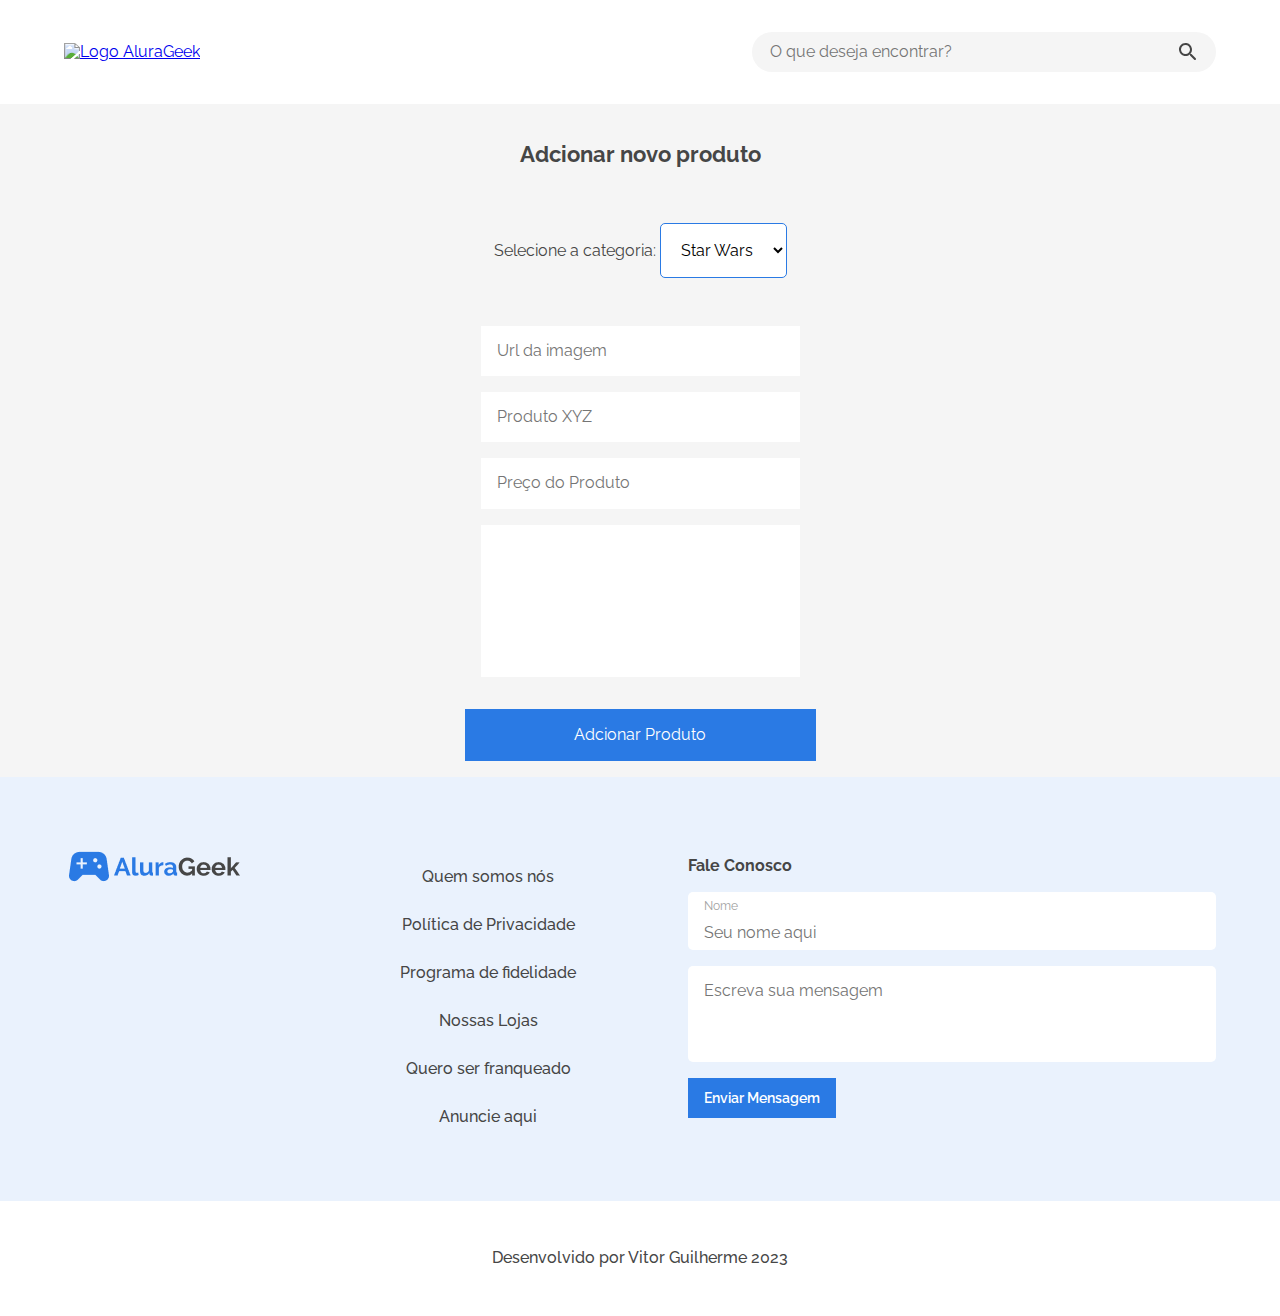
==== commit 61221f9b: "Implementado armazenamento de cookie e verificação" ====
--- a/adcionarProduto.html
+++ b/adcionarProduto.html
@@ -24,8 +24,9 @@
 
     <header class="cabecalho container">
         <div class="__headerTop">
-            <figure class="--logo">
-                <img src="assets/img/logo.png" alt="Logo AluraGeek">
+            <figure class="--logo"><a href="index.html">
+                <img src="../assets/img/logo.png" alt="Logo AluraGeek">
+            </a>
             </figure>
             <button class="__menuAdmBtn">Menu Administrador</button>
             <div class="__barraDeBusca">
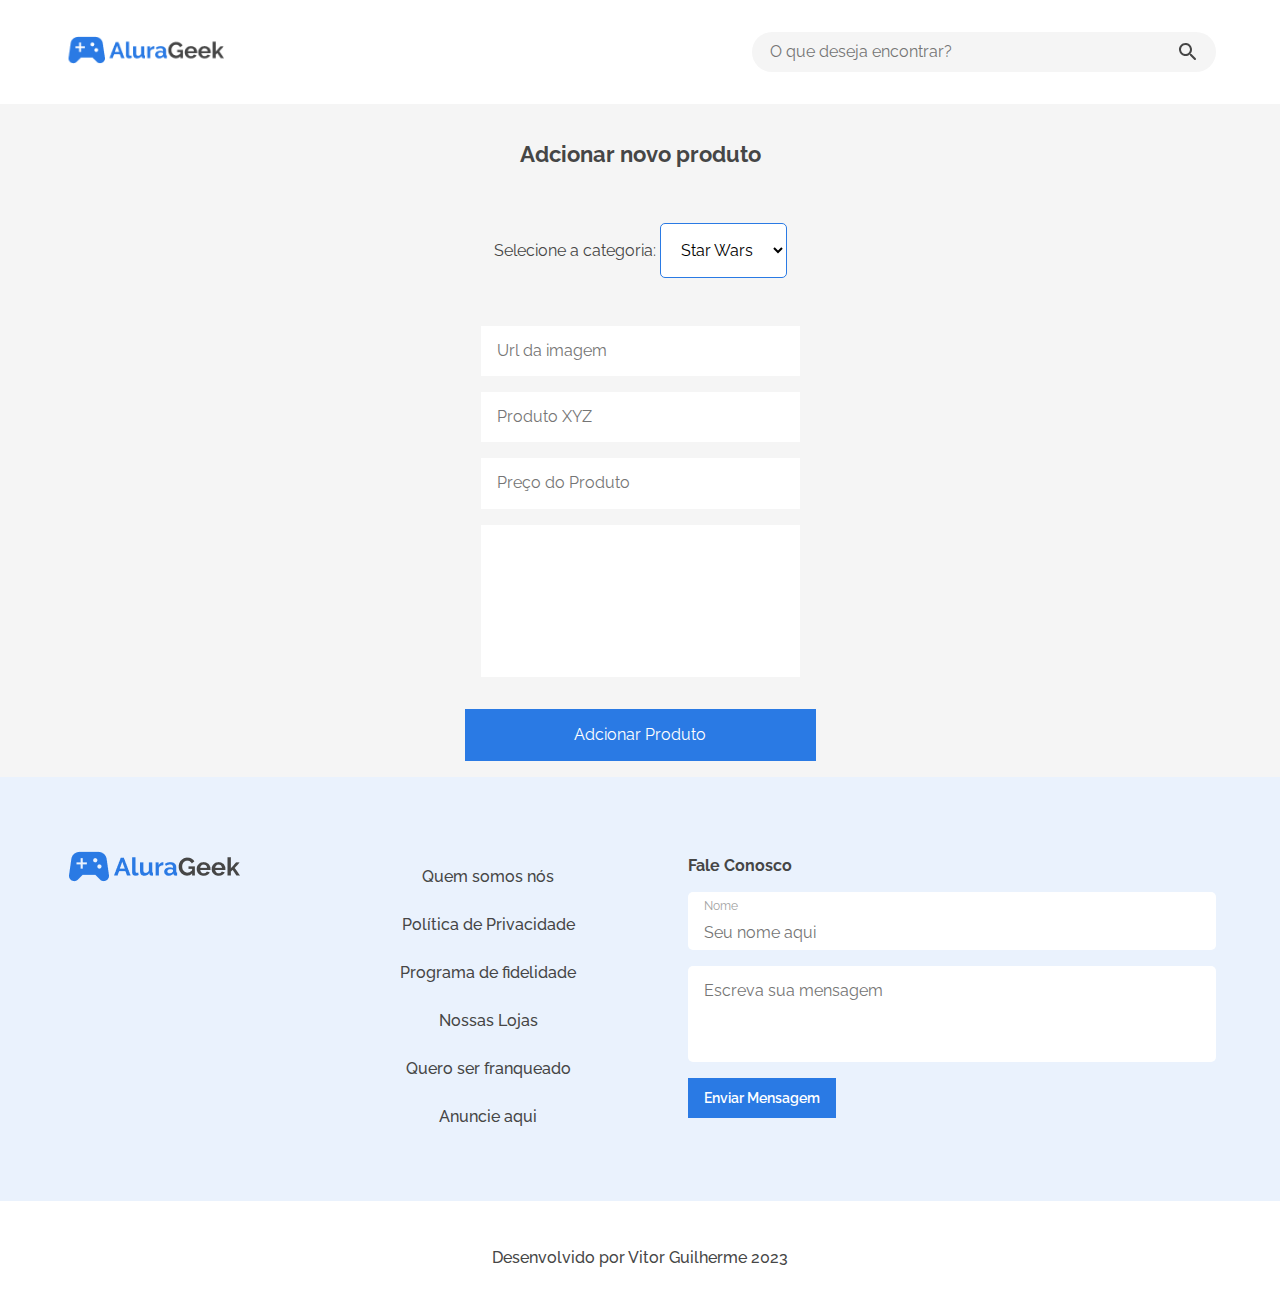
==== commit 5f812cec: "update" ====
--- a/adcionarProduto.html
+++ b/adcionarProduto.html
@@ -25,7 +25,7 @@
     <header class="cabecalho container">
         <div class="__headerTop">
             <figure class="--logo"><a href="index.html">
-                <img src="../assets/img/logo.png" alt="Logo AluraGeek">
+                <img src="assets/img/logo.png" alt="Logo AluraGeek">
             </a>
             </figure>
             <button class="__menuAdmBtn">Menu Administrador</button>
@@ -78,7 +78,7 @@
         <div class="__sobreEmpresa">
 
             <ul class="__sobreDescr">
-                <img src="assets/img/Logo.png" alt="Logo AluraGeek" class="__logo">
+                <img src="assets/img/logo.png" alt="Logo AluraGeek" class="__logo">
                 <div class="__descri">
                     <li class="__descriItem"><a href="#">Quem somos nós</a></li>
                     <li class="__descriItem"><a href="#">Política de Privacidade</a></li>
